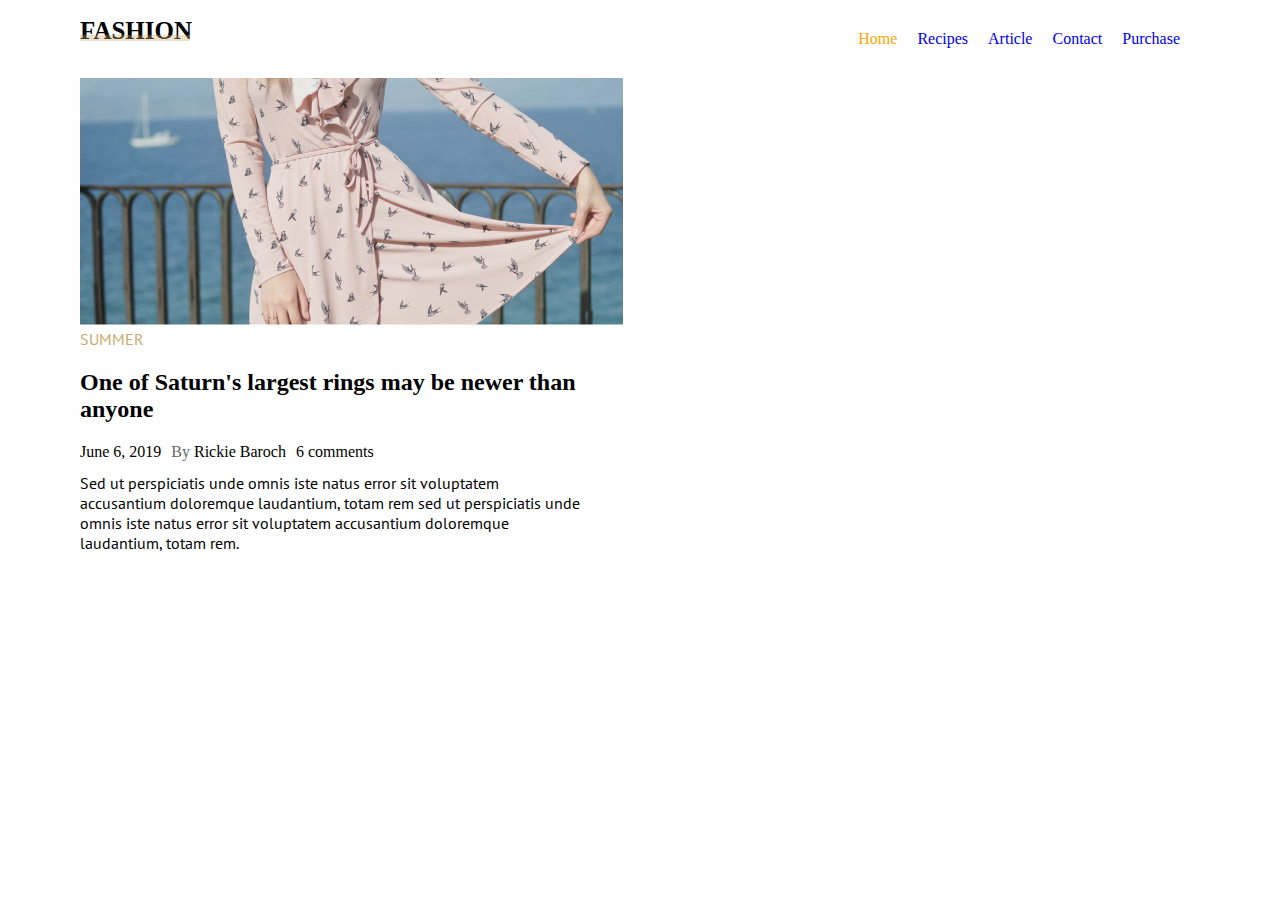
==== pages/index.html @ c882b171 "homework #4" ====
<!DOCTYPE html>
<html lang="en">
<head>
    <meta charset="UTF-8">
    <meta http-equiv="X-UA-Compatible" content="IE=edge">
    <meta name="viewport" content="width=device-width, initial-scale=1.0">
    <title>My Site</title>
    <link rel="preconnect" href="https://fonts.googleapis.com">
    <link rel="preconnect" href="https://fonts.gstatic.com" crossorigin>
    <link href="https://fonts.googleapis.com/css2?family=PT+Sans&family=Supermercado+One&display=swap" rel="stylesheet">
    <link rel="stylesheet" href="../style/style.css" />
</head>

<body>
    <div class="logo">
        <h1>Fashion</h1>
        <div class="rectangle"></div>
    </div>
    <div class="nav">
        <ul class="navlist">
            <li><a class="active" href="#">Home</a></li>
            <li><a href="#">Recipes</a></li>
            <li><a href="#">Article</a></li>
            <li><a href="#">Contact</a></li>
            <li><a href="#">Purchase</a></li>
        </ul>
    </div>
    <div class="clearfix"></div>
    <div class="img">
        <img src="../images/dress.png" alt="Dress">
    </div>
    <div class="article">
        <div class="heading">Summer</div>
        <h2>One of Saturn's largest rings may be newer than anyone</h2>
        <div class="article-info">
            <ul>
                <li>June 6, 2019</li>
                <li><span>By</span> Rickie Baroch</li>
                <li>6 comments</li>
            </ul>
        </div>
        <p class="clearfix">
            Sed ut perspiciatis unde omnis iste natus error sit voluptatem accusantium doloremque
            laudantium, totam rem sed ut perspiciatis unde omnis iste natus error sit voluptatem
            accusantium doloremque laudantium, totam rem.
        </p>
    </div>
</body>

</html>
---- style/style.css ----
body {
    padding-left: 80px;
    margin: 0%;
}

.logo {
    position: relative;
    float: left;
}

.rectangle {
    position: absolute;
    width: 110px;
    height: 6px;
    opacity: 35%;
    background: #C9A96E;
    bottom: 21px;
}

h1 {
    font-size: 25px;
    text-transform: uppercase;
}

.active {
    color: orange;
}

a {
    text-decoration: none;
}

ul {
    list-style: none;
    margin: 0%;
}

.navlist li {
    float: left;
    margin-right: 20px;
}

.nav {
    float: right;
    margin: 30px 80px;
}

.clearfix {
    clear: both;
}

.heading {
    font-family: "PT Sans", sans-serif;
    color: #C9A96E;
    text-transform: uppercase;
}

.article-info ul {
    padding-left: 0px;
}

.article-info li {
    float: left;
    margin-right: 10px;
}

.article-info span {
    color: #666;
}

.article {
    width: 500px;
}

p {
    font-family: "PT Sans", sans-serif;
    margin-top: 50px;
}
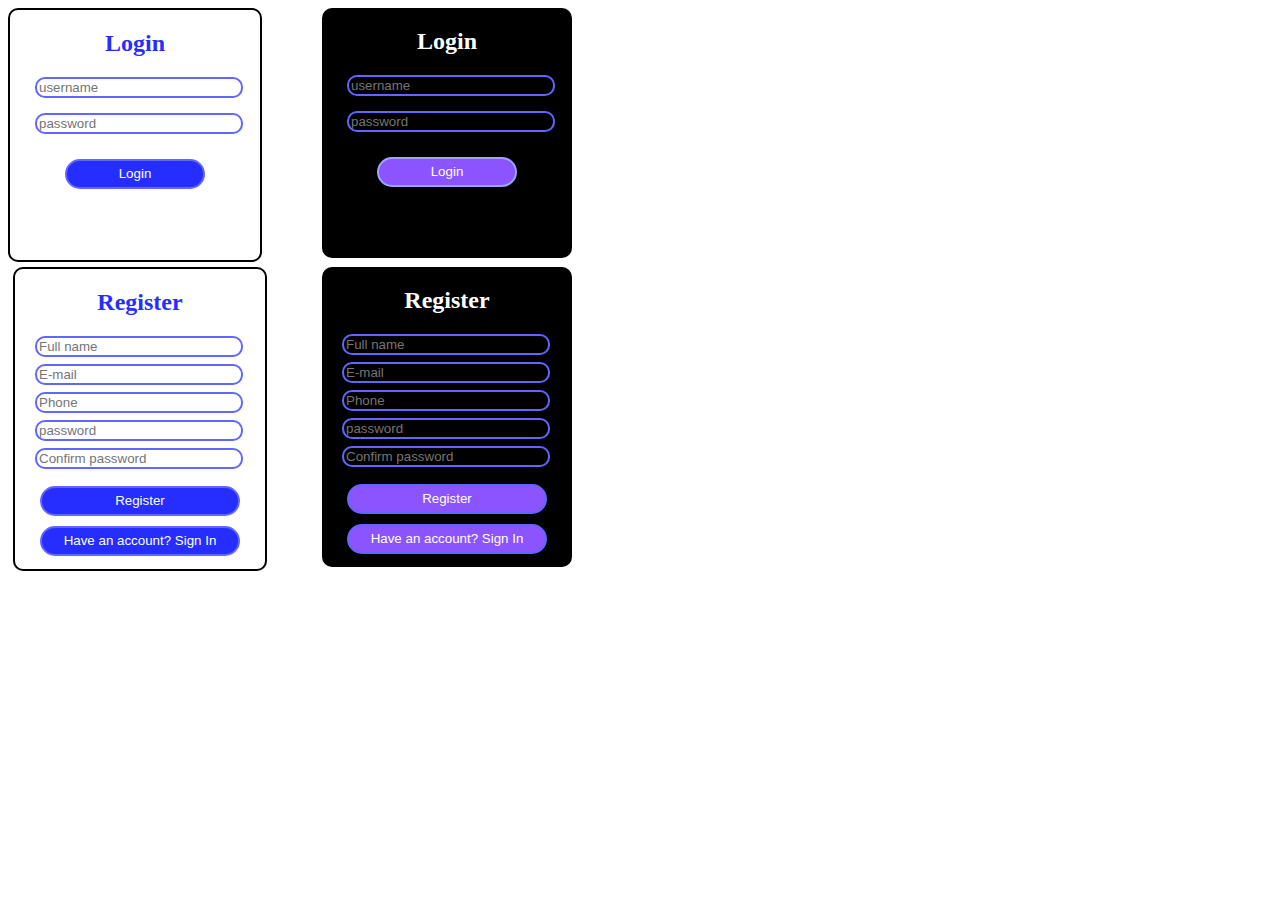
==== commit b1eaf75d: "homework#5" ====
--- a/pages/index.html
+++ b/pages/index.html
@@ -1,49 +1,60 @@
 <!DOCTYPE html>
 <html lang="en">
+
 <head>
     <meta charset="UTF-8">
     <meta http-equiv="X-UA-Compatible" content="IE=edge">
     <meta name="viewport" content="width=device-width, initial-scale=1.0">
-    <title>My Site</title>
-    <link rel="preconnect" href="https://fonts.googleapis.com">
-    <link rel="preconnect" href="https://fonts.gstatic.com" crossorigin>
-    <link href="https://fonts.googleapis.com/css2?family=PT+Sans&family=Supermercado+One&display=swap" rel="stylesheet">
+    <title>Homework5</title>
     <link rel="stylesheet" href="../style/style.css" />
+
 </head>
 
 <body>
-    <div class="logo">
-        <h1>Fashion</h1>
-        <div class="rectangle"></div>
+    <div class="form1">
+        <h2 class="form1heading">Login</h2>
+        <div>
+            <input class="form1element" type="text" placeholder="username">
+            <input class="form1element" type="password" placeholder="password">
+        </div>
+        <div>
+            <button class="form1button">Login</button>
+        </div>
     </div>
-    <div class="nav">
-        <ul class="navlist">
-            <li><a class="active" href="#">Home</a></li>
-            <li><a href="#">Recipes</a></li>
-            <li><a href="#">Article</a></li>
-            <li><a href="#">Contact</a></li>
-            <li><a href="#">Purchase</a></li>
-        </ul>
+    <div class="form2">
+        <h2 class="form2heading">Login</h2>
+        <div>
+            <input class="form2element" type="text" placeholder="username">
+            <input class="form2element" type="password" placeholder="password">
+        </div>
+        <div>
+            <button class="form2button">Login</button>
+        </div>
     </div>
     <div class="clearfix"></div>
-    <div class="img">
-        <img src="../images/dress.png" alt="Dress">
+    <div class="form3">
+        <h2 class="form3heading">Register</h2>
+        <input class="form3element" type="text" placeholder="Full name">
+        <input class="form3element" type="email" placeholder="E-mail">
+        <input class="form3element" type="tel" placeholder="Phone">
+        <input class="form3element" type="password" placeholder="password">
+        <input class="form3element" type="password" placeholder="Confirm password">
+        <div>
+            <button class="form3button">Register</button>
+            <button class="form3button">Have an account? Sign In</button>
+        </div>
     </div>
-    <div class="article">
-        <div class="heading">Summer</div>
-        <h2>One of Saturn's largest rings may be newer than anyone</h2>
-        <div class="article-info">
-            <ul>
-                <li>June 6, 2019</li>
-                <li><span>By</span> Rickie Baroch</li>
-                <li>6 comments</li>
-            </ul>
+    <div class="form4">
+        <h2 class="form4heading">Register</h2>
+        <input class="form4element" type="text" placeholder="Full name">
+        <input class="form4element" type="email" placeholder="E-mail">
+        <input class="form4element" type="tel" placeholder="Phone">
+        <input class="form4element" type="password" placeholder="password">
+        <input class="form4element" type="password" placeholder="Confirm password">
+        <div>
+            <button class="form4button">Register</button>
+            <button class="form4button">Have an account? Sign In</button>
         </div>
-        <p class="clearfix">
-            Sed ut perspiciatis unde omnis iste natus error sit voluptatem accusantium doloremque
-            laudantium, totam rem sed ut perspiciatis unde omnis iste natus error sit voluptatem
-            accusantium doloremque laudantium, totam rem.
-        </p>
     </div>
 </body>
 
--- a/style/style.css
+++ b/style/style.css
@@ -1,78 +1,134 @@
-body {
-    padding-left: 80px;
-    margin: 0%;
+h2 {
+    text-align: center;
 }
 
-.logo {
-    position: relative;
+.form1 {
     float: left;
+    width: 250px;
+    height: 250px;
+    border: 2px solid black;
+    border-radius: 10px;
 }
 
-.rectangle {
-    position: absolute;
-    width: 110px;
-    height: 6px;
-    opacity: 35%;
-    background: #C9A96E;
-    bottom: 21px;
+.form1heading {
+    font-family: inherit;
+    color: #252EFF;
 }
 
-h1 {
-    font-size: 25px;
-    text-transform: uppercase;
+.form1element {
+    border-radius: 10px;
+    border: 2px solid #6066FF;
+    margin: 0px 25px 15px 25px;
+    width: 200px;
 }
 
-.active {
-    color: orange;
+.form1button {
+    width: 140px;
+    height: 30px;
+    background-color: #252EFF;
+    border: 2px solid #6066FF;
+    color: white;
+    border-radius: 20px;
+    margin: 10px 40px 0px 55px;
 }
 
-a {
-    text-decoration: none;
+.form2 {
+    float: right;
+    width: 250px;
+    height: 250px;
+    background-color: black;
+    margin-right: 700px;
+    border-radius: 10px;
 }
 
-ul {
-    list-style: none;
-    margin: 0%;
+.form2heading {
+    font-family: inherit;
+    color: white;
 }
 
-.navlist li {
-    float: left;
-    margin-right: 20px;
+.form2element {
+    border-radius: 10px;
+    border: 2px solid #6066FF;
+    background-color: black;
+    color: white;
+    margin: 0px 25px 15px 25px;
+    width: 200px;
 }
 
-.nav {
-    float: right;
-    margin: 30px 80px;
+.form2button {
+    width: 140px;
+    height: 30px;
+    background-color: #8B54FF;
+    border: 2px solid #9CA6FF;
+    color: white;
+    border-radius: 20px;
+    margin: 10px 40px 0px 55px;
 }
 
 .clearfix {
     clear: both;
 }
 
-.heading {
-    font-family: "PT Sans", sans-serif;
-    color: #C9A96E;
-    text-transform: uppercase;
+.form3 {
+    float: left;
+    margin: 5px;
+    width: 250px;
+    height: 300px;
+    border: 2px solid black;
+    border-radius: 10px;
 }
 
-.article-info ul {
-    padding-left: 0px;
+.form3heading {
+    font-family: inherit;
+    color: #252EFF;
 }
 
-.article-info li {
-    float: left;
-    margin-right: 10px;
+.form3element {
+    border-radius: 10px;
+    border: 2px solid #6066FF;
+    margin: 0px 25px 7px 20px;
+    width: 200px;
 }
 
-.article-info span {
-    color: #666;
+.form3button {
+    width: 200px;
+    height: 30px;
+    background-color: #252EFF;
+    border: 2px solid #6066FF;
+    color: white;
+    border-radius: 20px;
+    margin: 10px 40px 0px 25px;
 }
 
-.article {
-    width: 500px;
+.form4 {
+    float: right;
+    margin: 5px 700px 0px 5px;
+    width: 250px;
+    height: 300px;
+    background-color: black;
+    border-radius: 10px;
 }
 
-p {
-    font-family: "PT Sans", sans-serif;
-    margin-top: 50px;
-}+.form4heading {
+    font-family: inherit;
+    color: white;
+}
+
+.form4element {
+    border-radius: 10px;
+    border: 2px solid #6066FF;
+    background-color: black;
+    color: white;
+    margin: 0px 25px 7px 20px;
+    width: 200px;
+}
+
+.form4button {
+    width: 200px;
+    height: 30px;
+    background-color: #8B54FF;
+    border: 2px solid #6066FF;
+    color: white;
+    border-radius: 20px;
+    margin: 10px 40px 0px 25px;
+}
